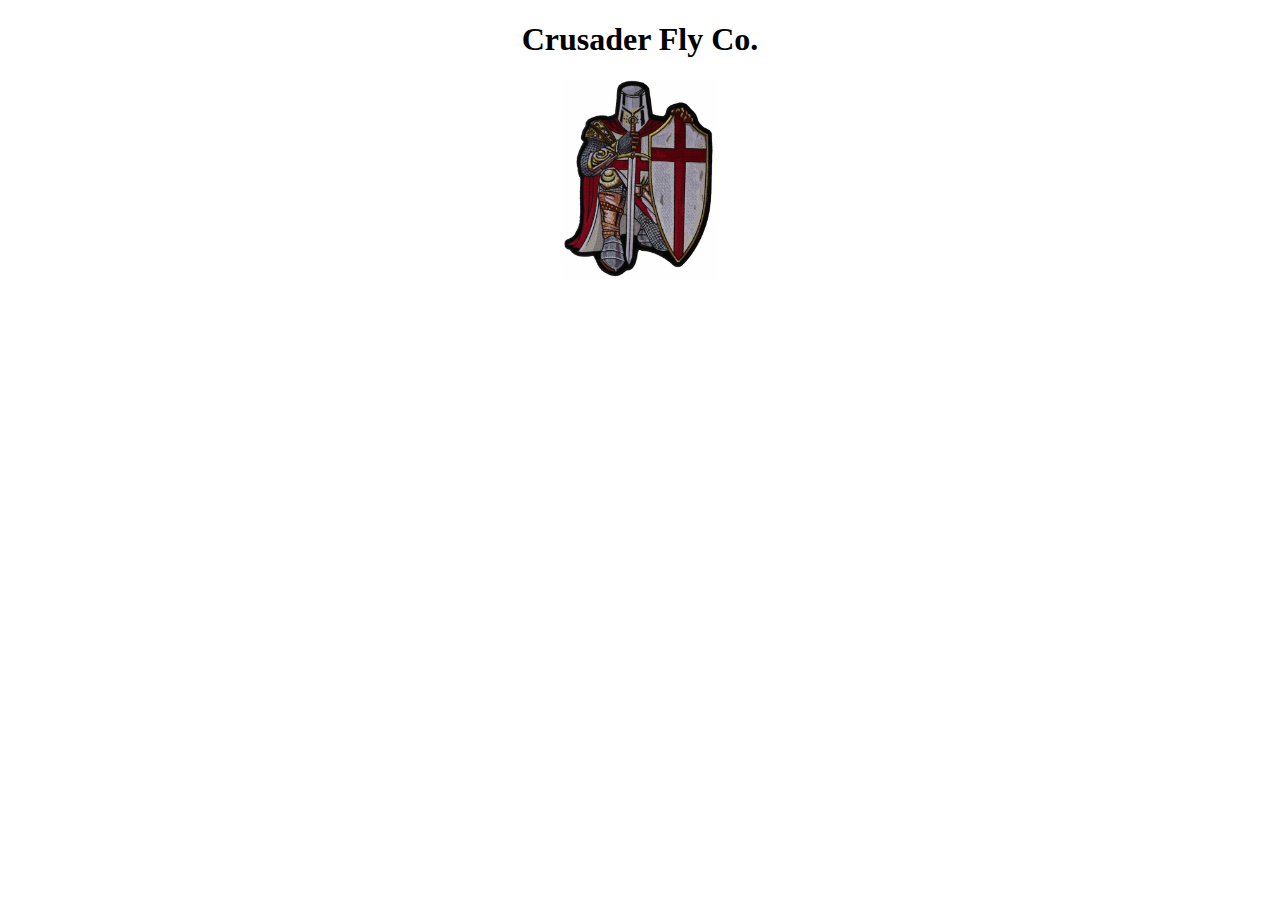
==== develop/index.html @ 6823aa54 "initial commit" ====
<!DOCTYPE html>
<html lang="en">
<head>
    <meta charset="UTF-8">
    <meta http-equiv="X-UA-Compatible" content="IE=edge">
    <meta name="viewport" content="width=device-width, initial-scale=1.0">
    <title>Crusader Fly Co.</title>
    <link rel="stylesheet" href="style.css">
</head>
<body>
    <header class="name">
        <div>
            <h1>Crusader Fly Co.</h1>
            <img src="crusader-knight-large-patch-pl4827-9-1200x630.jpeg" class="logo" alt="Italian Trulli">

        </div>

    </header>


    <footer>

    </footer>

<script src="script.js"></script>
</body>
</html>
---- develop/style.css ----
.logo {
    text-align: center;
    max-width: 100%;
    height: 200px;
}

.name {
    text-align: center;
}
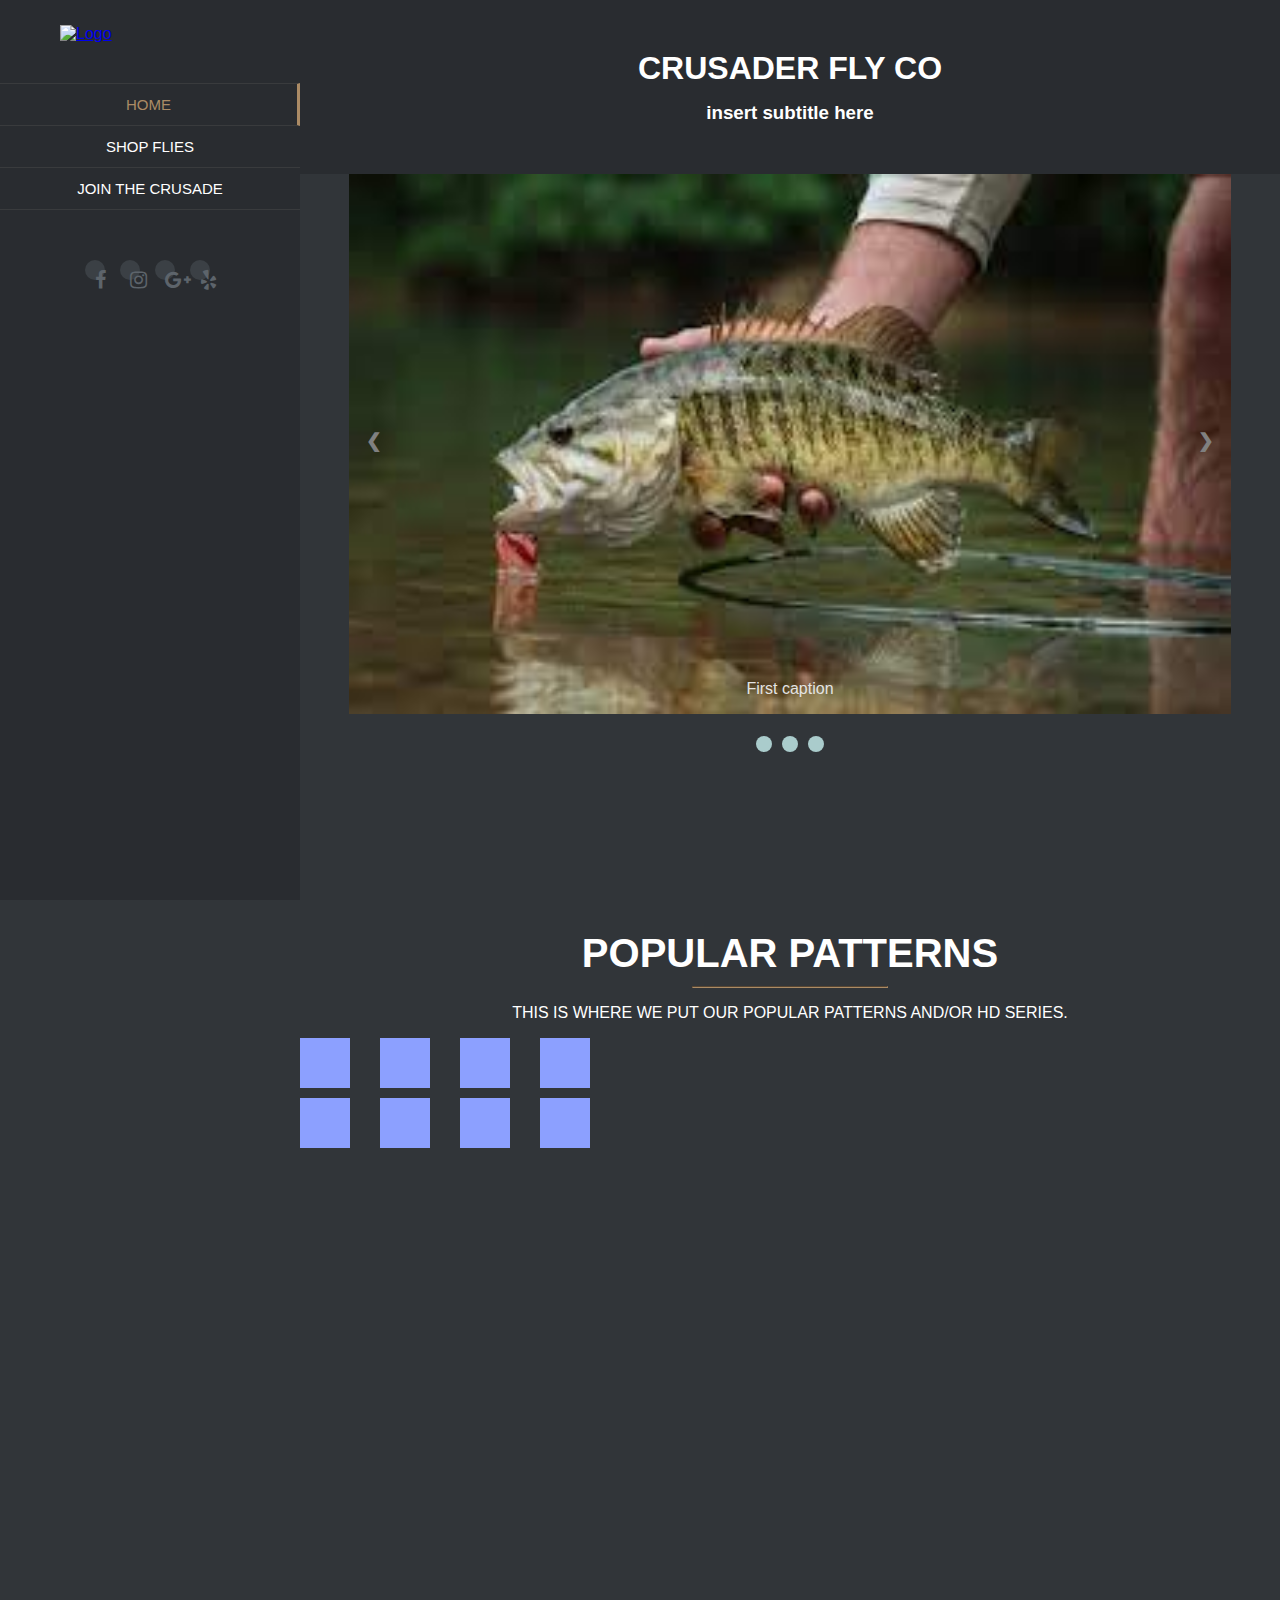
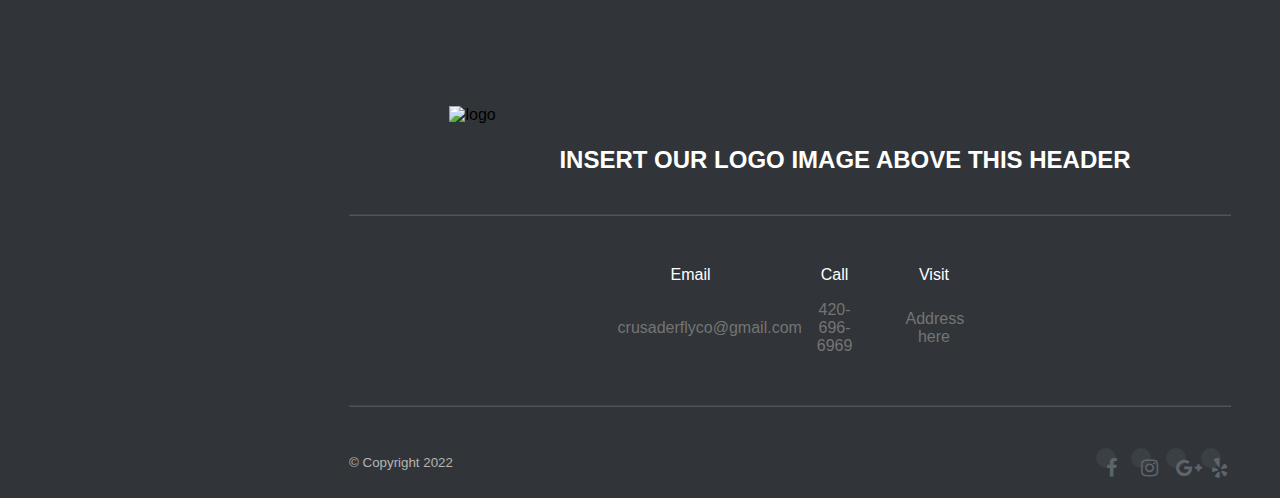
==== commit 47ea6747: "added to landing page" ====
--- a/develop/index.html
+++ b/develop/index.html
@@ -6,21 +6,156 @@
     <meta name="viewport" content="width=device-width, initial-scale=1.0">
     <title>Crusader Fly Co.</title>
     <link rel="stylesheet" href="style.css">
+    <link href="https://stackpath.bootstrapcdn.com/font-awesome/4.7.0/css/font-awesome.min.css" rel="stylesheet"
+    integrity="sha384-wvfXpqpZZVQGK6TAh5PVlGOfQNHSoD2xbE+QkPxCAFlNEevoEH3Sl0sibVcOQVnN" crossorigin="anonymous">
 </head>
 <body>
-    <header class="name">
-        <div>
-            <h1>Crusader Fly Co.</h1>
-            <img src="crusader-knight-large-patch-pl4827-9-1200x630.jpeg" class="logo" alt="Italian Trulli">
+ <!--main section-->
+ <div class="fly-shop-container">
 
+
+     <!--left nav-->
+     <div class="left-nav-column">
+        <a href="/"><img class="logo" src="" alt="Logo"></a>
+        <nav>
+            <ul class="left-navbar">
+                <li class="left-navbar-li-top active"><a href="#">Home</a></li>
+                <li><a href="#">Shop Flies</a></li>
+                <li><a href="#">Join the Crusade</a></li>
+            </ul>
+        </nav>
+        <div class="social-icons">
+            <ul>
+                <li>
+                    <a href="#" target="_blank"><i class="fa fa-facebook"></i></a>
+                </li>
+                <li>
+                    <a href="#" target="_blank"><i class="fa fa-instagram"></i></a>
+                </li>
+                <li>
+                    <a href="#" target="_blank"><i class="fa fa-google-plus"></i></a>
+                </li>
+                <li>
+                    <a href="#" target="_blank"><i class="fa fa-yelp"></i></a>
+                </li>
+            </ul>
+        </div>
+     </div>
+
+
+     <!-- header section -->
+     <div class="header">
+        <h1>CRUSADER FLY CO</h1>
+        <h3 class="header-h3">insert subtitle here</h3>
+    </div>
+
+
+    <!-- body section -->
+    <div class="body">
+        <div class="body-container">
+
+            <div class="slideshow-container fade">
+                <!-- Full images with numbers and message Info -->
+                <div class="Containers">
+                  <img src="/carousel-images/smallmouth.jpeg" class="carousel-img1" style="width:100%">
+                  <div class="Info">First caption</div>
+                </div>
+              
+                <div class="Containers">
+                  <img src="/carousel-images/musky.jpeg" class="carousel-img2" style="width:100%">
+                  <div class="Info">Second Caption</div>
+                </div>
+              
+                <div class="Containers">
+                  <img src="/carousel-images/trout.jpeg" class="carousel-img3" style="width:100%">
+                  <div class="Info">Third Caption</div>
+                </div>
+
+                 
+                <div class="Containers">
+                    <img src="/carousel-images/flyguy.jpeg" class="carousel-img4" style="width:100%">
+                    <div class="Info">fourth Caption</div>
+                  </div>
+              
+                <!-- Back and forward buttons -->
+                <a class="Back" onclick="plusSlides(-1)">&#10094;</a>
+                <a class="forward" onclick="plusSlides(1)">&#10095;</a>
+              </div>
+              <br>
+              
+              <!-- The circles/dots -->
+              <div style="text-align:center">
+                <span class="dots" onclick="currentSlide(1)"></span>
+                <span class="dots" onclick="currentSlide(2)"></span>
+                <span class="dots" onclick="currentSlide(3)"></span>
+              </div> 
         </div>
 
-    </header>
+        <div class="parallax">
+            <div class="parallax-text">
+                <h2>POPULAR PATTERNS</h2>
+                <hr class="hr-two">
+                <p>this is where we put our popular patterns and/or HD series.</p>
+                <div id="popular-patterns-imgs">
+                    <div></div>
+                    <div></div>
+                    <div></div>
+                    <div></div>
+                    <div></div>
+                    <div></div>
+                    <div></div>
+                    <div></div>
+                  </div>
 
+                <!-- <img class="popular-patterns-img1" src="/popular-patterns-img/chockletts-mini-finesse-game-changer-tan-olive.jpeg" alt="gamechanger" style="height:10vh"> -->
+            </div>
+        </div>
 
-    <footer>
+    
 
-    </footer>
+        <footer>
+            <div class="logo-container">
+                <img class="footer-logo" src="/assets/img/Logo-Newport-Transparent-White.png"  alt="logo">
+                <h2 class="footer-h2">Insert our logo image above this header</h2>
+            </div>
+            <hr class="footer-hr">
+
+            <table class="footer-table">
+                <tr>
+                    <td>Email</td>
+                    <td>Call</td>
+                    <td>Visit</td>
+                </tr>
+                <tr class="third">
+                    <td>crusaderflyco@gmail.com</td>
+                    <td>420-696-6969</td>
+                    <td>Address here</td>
+                </tr>
+            </table>
+
+            <hr class="footer-hr">
+
+            <p><small>&copy; Copyright 2022</small></p>
+            <div class="social-icons-footer">
+                <ul>
+                    <li>
+                        <a href="#" target="_blank"><i class="fa fa-facebook"></i></a>
+                    </li>
+                    <li>
+                        <a href="#" target="_blank"><i class="fa fa-instagram"></i></a>
+                    </li>
+                    <li>
+                        <a href="#" target="_blank"><i class="fa fa-google-plus"></i></a>
+                    </li>
+                    <li>
+                        <a href="#" target="_blank"><i class="fa fa-yelp"></i></a>
+                    </li>
+                </ul>
+            </div>
+
+        </footer>
+    </div>
+</div>
 
 <script src="script.js"></script>
 </body>
--- a/develop/style.css
+++ b/develop/style.css
@@ -1,10 +1,456 @@
+
+* {
+    margin: 0;
+    padding: 0;
+    scroll-snap-align: start;
+    scroll-behavior: smooth;
+}
+
+body {
+    font-family: "Unica One", Arial, Helvetica, sans-serif;
+    background-color: #313539;
+}
+
+/* CSS Grid */
+
+.fly-shop-container {
+    display: grid;
+    grid-template-columns: 300px 1fr;
+    grid-column-gap: 0px;
+    grid-row-gap: 0px;
+}
+
+.left-nav-column {
+    grid-area: 1 / 1 / 3 / 2;
+}
+
+.header {
+    grid-area: 1 / 2 / 2 / 3;
+}
+
+.body {
+    grid-area: 2 / 2 / 3 / 3;
+}
+
+/* header */
+
+.header {
+    text-align: center;
+    background-color: #292c30;
+    color: #fff;
+    padding: 50px;
+}
+
+.header-h3 {
+    margin-top: 15px;
+}
+
+/* left nav column */
+
+.left-nav-column {
+    background-color: #292c30;
+    position: fixed;
+    height: 100vh;
+    width: 300px;
+}
 
 .logo {
+    width: 200px;
+    height: auto;
+    display: block;
+    padding: 10px;
+    margin: 15px auto 30px auto;
+}
+
+.left-navbar {
+    display: block;
     text-align: center;
-    max-width: 100%;
-    height: 200px;
-}
-
-.name {
+    list-style: none;
+}
+
+.left-navbar li {
+    border-bottom: 1px solid rgba(82, 82, 82, 0.4);
+    padding: 12px;
+    text-transform: uppercase;
+    font-size: 15px;
+}
+
+.left-navbar li a {
+    color: #fff;
+    text-decoration: none;
+}
+
+.left-navbar-li-top {
+    border-top: 1px solid rgba(82, 82, 82, 0.4);
+}
+
+.active {
+    border-right: 3px solid #ab8b65;
+}
+
+.active a {
+    color: #ab8b65 !important;
+}
+
+.social-icons {
+    margin-top: 20px;
+}
+
+.social-icons {
     text-align: center;
-}+}
+
+.social-icons ul {
+    display: inline-block;
+}
+
+.social-icons ul li {
+    list-style-type: none;
+    float: left;
+    padding: 30px 10px 0 5px;
+    font-size: 20px;
+}
+
+.fa {
+    background-color: #3b4045;
+    color: #5d646b;
+    padding: 10px;
+    width: 20px;
+    height: 20px;
+    border-radius: 50%;
+}
+
+.fa:hover {
+    opacity: .6;
+}
+
+/* body */
+
+.body {
+    background-color: #313539;
+}
+
+.body-container {
+    width: 90%;
+    margin: auto;
+}
+
+.body-main-img {
+    width: 80%;
+    height: auto;
+    padding: 5%;
+    display: block;
+    margin: auto;
+}
+
+.body h1 {
+    color: #fff;
+    font-size: 35px;
+}
+
+.body h3 {
+    color: #ab8b65;
+    font-size: 15px;
+}
+
+.body h1, .body h3 {
+    text-transform: uppercase;
+    margin: 20px 0;
+}
+
+.hr-one {
+    border-color: #ab8b65;
+    width: 20%;
+    margin: -5px 0 40px 0;
+}
+
+.body p {
+    color: #b5b3b3;
+    line-height: 30px;
+    padding-bottom: 20px;
+}
+
+.body-pic-1 {
+    width: 40%;
+    height: auto;
+    margin-bottom: 100px;
+}
+
+.image-1 {
+    height: 700px;
+    width: auto;
+    object-fit: 100%;
+}
+
+.image-2 {
+    height: 700px;
+    object-fit: cover;
+    width: 100%;
+}
+
+.parallax {
+    background-image: url('/assets/img/parallax-11.jpg');
+    height: 100vh;
+    background-attachment: fixed;
+    background-position: center;
+    background-repeat: no-repeat;
+    background-size: cover;
+    text-align: center;
+}
+
+.hr-two {
+    border-color: #ab8b65;
+    width: 20%;
+    margin: auto;
+}
+
+.parallax h2, .parallax p {
+    color: #fff;
+    text-transform: uppercase;
+    width: 80%;
+    margin: auto;
+    padding: 10px;
+}
+
+.parallax h2 {
+    padding-top: 175px;
+    font-size: 40px;
+}
+
+.hours-table {
+    color: #b5b3b3;
+}
+
+.hours-row {
+    background-color: rgb(36, 41, 45);
+}
+
+.image-table {
+    height: 500px;
+    object-fit: cover;
+    width: 100%;
+}
+
+.img-row {
+    display: grid;
+    grid-template-columns: repeat(2, 50%);
+}
+
+.hours-row {
+    display: grid;
+    grid-template-columns: repeat(2, 50%);
+    background-color: rgb(36, 41, 45);
+}
+
+.left {
+    grid-area: 1 / 1 / 2 / 2;
+    width: 90%;
+    margin: auto;
+}
+
+.right {
+    grid-area: 1 / 2 / 2 / 3;
+}
+
+.left h3 {
+    font-size: 25px;
+}
+
+.line-under-table {
+    border-color: #ab8b65;
+    width: 30%;
+}
+
+.hours-table tr td {
+    padding: 15px;
+    text-align: left;
+}
+
+footer {
+    background-color: #313539;
+    width: 90%;
+    margin: auto;
+}
+
+footer h2 {
+    color: #fff;
+}
+
+.footer-hr {
+    border-color: rgba(211, 211, 211, 0.2);
+    margin: 40px 0;
+}
+
+.footer-logo {
+    width: 100px;
+    height: auto;
+}
+
+.logo-container {
+    display: flex;
+    justify-content: center;
+    margin-top: 50px;
+}
+
+.footer-h2 {
+    text-transform: uppercase;
+    padding: 40px 0 0 10px;
+}
+
+.social-icons-footer {
+    text-align: right;
+    margin-top: -50px;
+}
+
+.social-icons-footer ul {
+    display: inline-block;
+}
+
+.social-icons-footer ul li {
+    list-style-type: none;
+    float: left;
+    padding: 0 10px 0 5px;
+    font-size: 20px;
+}
+
+.footer-table {
+    color: #fff;
+    text-align: center;
+    margin: auto;
+}
+
+.footer-table tr td {
+    padding: 2% 5%;
+}
+
+.third  td{
+    color: #747474;
+}
+
+* {box-sizing:border-box}
+
+/* Slideshow container */
+.slideshow-container {
+  max-width: 1000px;
+  position: relative;
+  margin: auto;
+}
+
+/* Make the images invisible by default */
+.Containers {
+  display: none;
+}
+
+/* forward & Back buttons */
+.Back, .forward {
+  cursor: pointer;
+  position: absolute;
+  top: 48%;
+  width: auto;
+  margin-top: -23px;
+  padding: 17px;
+  color: grey;
+  font-weight: bold;
+  font-size: 19px;
+  transition: 0.4s ease;
+  border-radius: 0 5px 5px 0;
+  user-select: none;
+}
+
+/* Place the "forward button" to the right */
+.forward {
+  right: 0;
+  border-radius: 4px 0 0 4px;
+}
+
+/*when the user hovers,add a black background with some little opacity */
+.Back:hover, .forward:hover {
+  background-color: rgba(0,0,0,0.8);
+}
+
+/* Caption Info */
+.Info {
+  color: #e3e3e3;
+  font-size: 16px;
+  padding: 10px 14px;
+  position: absolute;
+  bottom: 10px;
+  width: 100%;
+  text-align: center;
+}
+
+/* Worknumbering (1/3 etc) */
+.MessageInfo {
+  color: #f2f2f3;
+  font-size: 14px;
+  padding: 10px 14px;
+  position: absolute;
+  top: 0;
+}
+
+/* The circles or bullets and indicators */
+.dots {
+  cursor: pointer;
+  height: 16px;
+  width: 16px;
+  margin: 0 3px;
+  background-color: #acc;
+  border-radius: 50%;
+  display: inline-block;
+  transition: background-color 0.5s ease;
+}
+
+.enable, .dots:hover {
+  background-color: #717161;
+}
+
+/* Faint animation */
+.fade {
+  -webkit-animation-name: fade;
+  -webkit-animation-duration: 1.4s;
+  animation-name: fade;
+  animation-duration: 1.4s;
+}
+
+@-webkit-keyframes fade {
+  from {opacity: .5}
+  to {opacity: 2}
+}
+
+@keyframes fade {
+  from {opacity: .5}
+  to {opacity: 2}
+}
+
+.carousel-img1{
+    height: 60vh;
+
+}
+
+.carousel-img2{
+    height: 60vh;
+   
+}
+
+.carousel-img3{
+    height: 60vh;
+
+
+}
+
+.carousel-img4{
+    height: 60vh;
+
+
+}
+
+#popular-patterns-imgs {
+    display: grid;
+    grid: repeat(2, 60px) / auto-flow 80px;
+  }
+  
+  #popular-patterns-imgs > div {
+    background-color: #8ca0ff;
+    width: 50px;
+    height: 50px;
+  }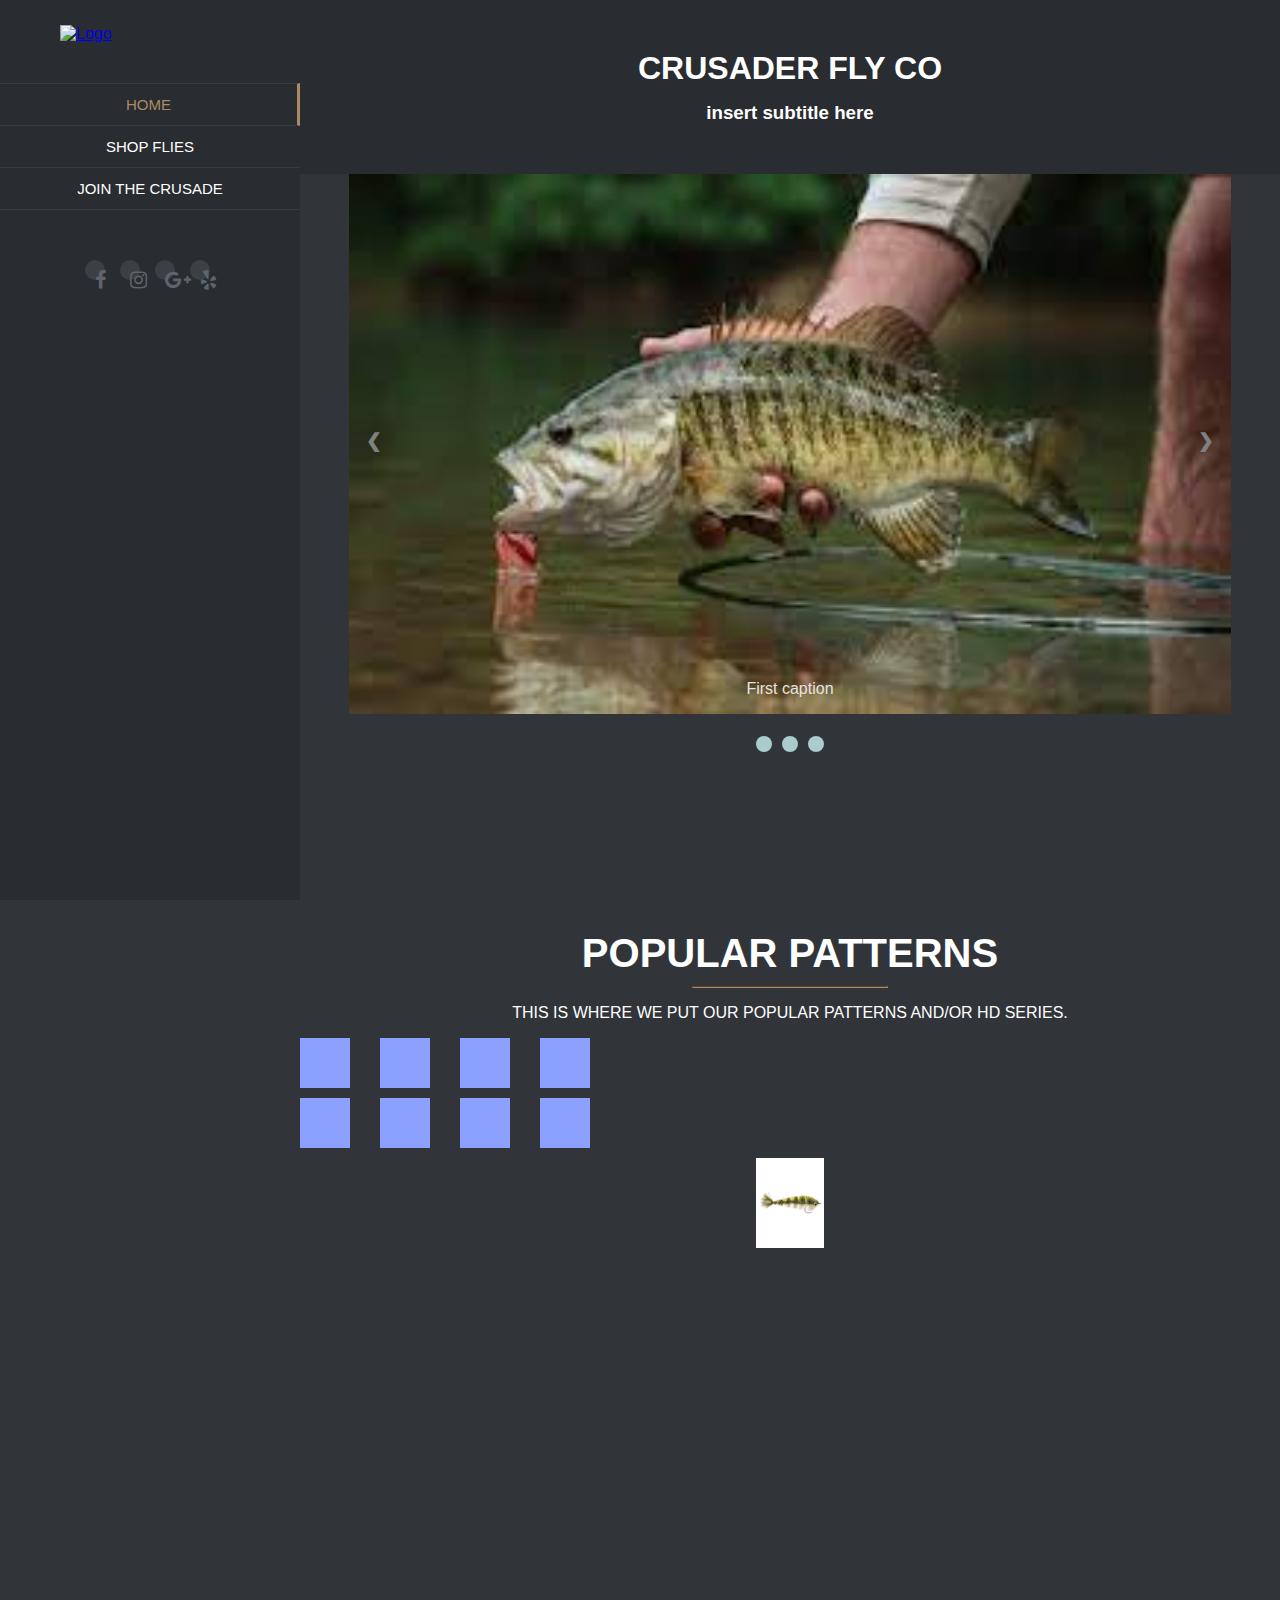
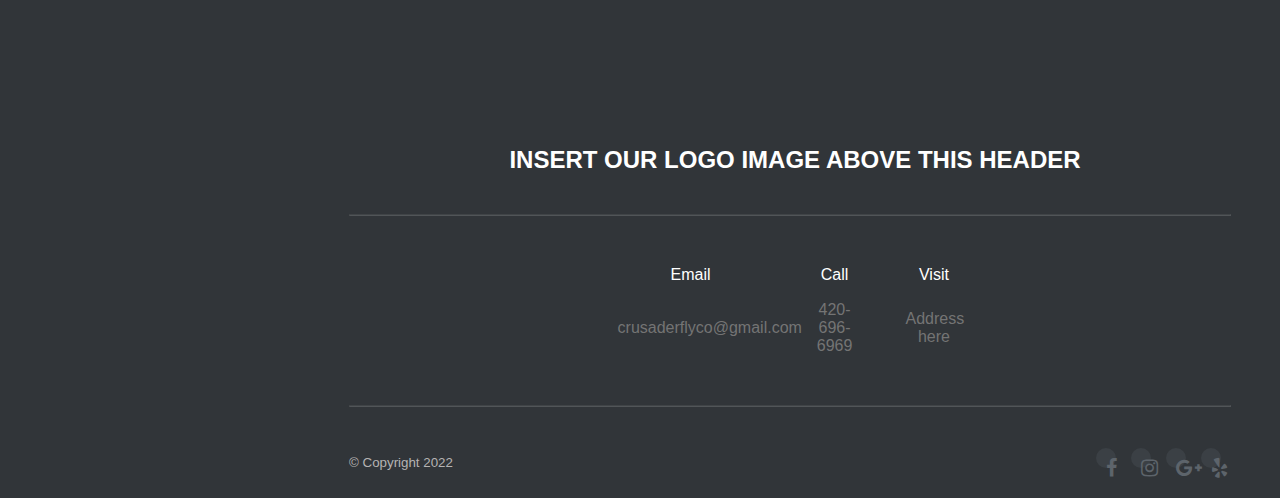
==== commit 79fbe5a2: "fixed console errors" ====
--- a/develop/index.html
+++ b/develop/index.html
@@ -107,7 +107,7 @@
                     <div></div>
                   </div>
 
-                <!-- <img class="popular-patterns-img1" src="/popular-patterns-img/chockletts-mini-finesse-game-changer-tan-olive.jpeg" alt="gamechanger" style="height:10vh"> -->
+                <img class="popular-patterns-img1" src="/popular-patterns-img/chockletts-mini-finesse-game-changer-tan-olive.jpeg" alt="gamechanger" style="height:10vh">
             </div>
         </div>
 
@@ -115,7 +115,7 @@
 
         <footer>
             <div class="logo-container">
-                <img class="footer-logo" src="/assets/img/Logo-Newport-Transparent-White.png"  alt="logo">
+                <!-- <img class="footer-logo" src="/assets/img/Logo-Newport-Transparent-White.png"  alt="logo"> -->
                 <h2 class="footer-h2">Insert our logo image above this header</h2>
             </div>
             <hr class="footer-hr">
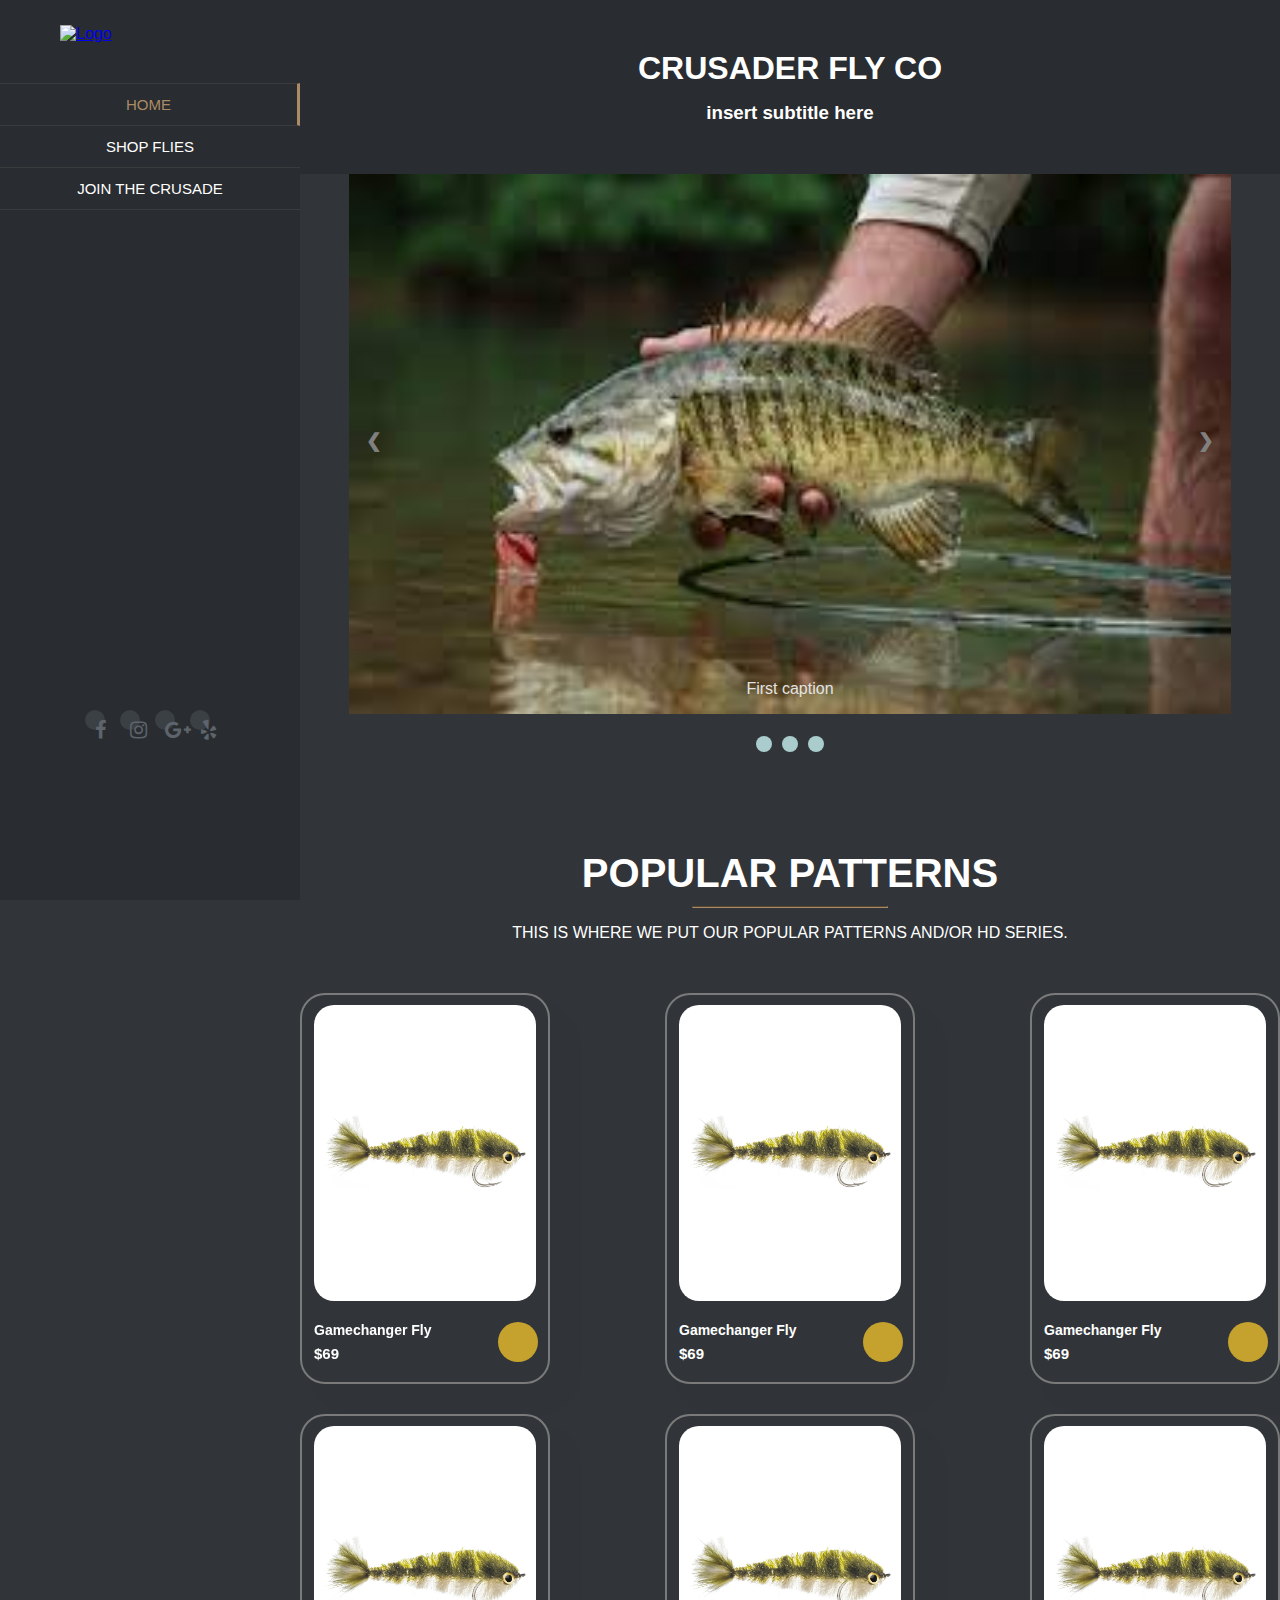
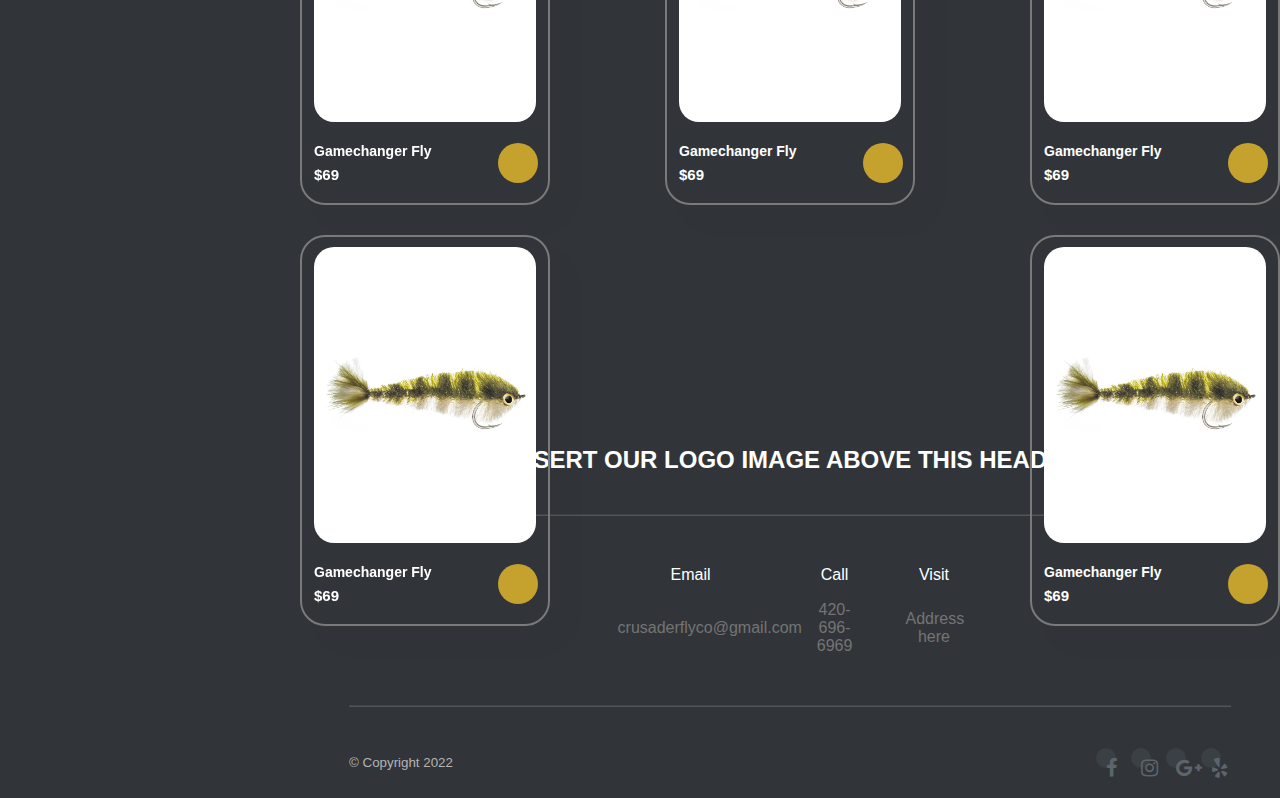
==== commit 11a22ce0: "added cards to popular patterns" ====
--- a/develop/index.html
+++ b/develop/index.html
@@ -13,7 +13,6 @@
  <!--main section-->
  <div class="fly-shop-container">
 
-
      <!--left nav-->
      <div class="left-nav-column">
         <a href="/"><img class="logo" src="" alt="Logo"></a>
@@ -91,29 +90,100 @@
               </div> 
         </div>
 
-        <div class="parallax">
-            <div class="parallax-text">
+<section id="product1">
+        <div class="popular-patterns">
+            <div class="popular-patterns-text">
                 <h2>POPULAR PATTERNS</h2>
                 <hr class="hr-two">
                 <p>this is where we put our popular patterns and/or HD series.</p>
-                <div id="popular-patterns-imgs">
-                    <div></div>
-                    <div></div>
-                    <div></div>
-                    <div></div>
-                    <div></div>
-                    <div></div>
-                    <div></div>
-                    <div></div>
-                  </div>
-
-                <img class="popular-patterns-img1" src="/popular-patterns-img/chockletts-mini-finesse-game-changer-tan-olive.jpeg" alt="gamechanger" style="height:10vh">
-            </div>
-        </div>
+            <div class="pro-container">
+               <div class="pro">
+                   <img src="/popular-patterns-img/chockletts-mini-finesse-game-changer-tan-olive.jpeg" alt="gamechanger">
+                   <div class="des">
+                    <span></span>
+                       <h5>Gamechanger Fly</h5>
+                       <h4>$69</h4>
+                   </div>
+                   <a href="#"><i class="fal fa-shopping-cart cart"></i></a>
+               </div>
+
+               <div class="pro">
+                <img src="/popular-patterns-img/chockletts-mini-finesse-game-changer-tan-olive.jpeg" alt="gamechanger">
+                <div class="des">
+                 <span></span>
+                    <h5>Gamechanger Fly</h5>
+                    <h4>$69</h4>
+                </div>
+                <a href="#"><i class="fal fa-shopping-cart cart"></i></a>
+            </div>
+
+            <div class="pro">
+                <img src="/popular-patterns-img/chockletts-mini-finesse-game-changer-tan-olive.jpeg" alt="gamechanger">
+                <div class="des">
+                 <span></span>
+                    <h5>Gamechanger Fly</h5>
+                    <h4>$69</h4>
+                </div>
+                <a href="#"><i class="fal fa-shopping-cart cart"></i></a>
+            </div>
+
+            <div class="pro">
+                <img src="/popular-patterns-img/chockletts-mini-finesse-game-changer-tan-olive.jpeg" alt="gamechanger">
+                <div class="des">
+                 <span></span>
+                    <h5>Gamechanger Fly</h5>
+                    <h4>$69</h4>
+                </div>
+                <a href="#"><i class="fal fa-shopping-cart cart"></i></a>
+            </div>
+
+            <div class="pro">
+                <img src="/popular-patterns-img/chockletts-mini-finesse-game-changer-tan-olive.jpeg" alt="gamechanger">
+                <div class="des">
+                 <span></span>
+                    <h5>Gamechanger Fly</h5>
+                    <h4>$69</h4>
+                </div>
+                <a href="#"><i class="fal fa-shopping-cart cart"></i></a>
+            </div>
+
+            <div class="pro">
+                <img src="/popular-patterns-img/chockletts-mini-finesse-game-changer-tan-olive.jpeg" alt="gamechanger">
+                <div class="des">
+                 <span></span>
+                    <h5>Gamechanger Fly</h5>
+                    <h4>$69</h4>
+                </div>
+                <a href="#"><i class="fal fa-shopping-cart cart"></i></a>
+            </div>
+
+            <div class="pro">
+                <img src="/popular-patterns-img/chockletts-mini-finesse-game-changer-tan-olive.jpeg" alt="gamechanger">
+                <div class="des">
+                 <span></span>
+                    <h5>Gamechanger Fly</h5>
+                    <h4>$69</h4>
+                </div>
+                <a href="#"><i class="fal fa-shopping-cart cart"></i></a>
+            </div>
+
+            <div class="pro">
+                <img src="/popular-patterns-img/chockletts-mini-finesse-game-changer-tan-olive.jpeg" alt="gamechanger">
+                <div class="des">
+                 <span></span>
+                    <h5>Gamechanger Fly</h5>
+                    <h4>$69</h4>
+                </div>
+                <a href="#"><i class="fal fa-shopping-cart cart"></i></a>
+            </div>
+
+            </div>
+            </div>
+        </div>
+</section>
 
     
-
-        <footer>
+<footer>
             <div class="logo-container">
                 <!-- <img class="footer-logo" src="/assets/img/Logo-Newport-Transparent-White.png"  alt="logo"> -->
                 <h2 class="footer-h2">Insert our logo image above this header</h2>
@@ -153,7 +223,8 @@
                 </ul>
             </div>
 
-        </footer>
+        </div>
+</footer>
     </div>
 </div>
 
--- a/develop/style.css
+++ b/develop/style.css
@@ -98,6 +98,7 @@
 
 .social-icons {
     text-align: center;
+    padding-top: 450px;
 }
 
 .social-icons ul {
@@ -188,8 +189,7 @@
     width: 100%;
 }
 
-.parallax {
-    background-image: url('/assets/img/parallax-11.jpg');
+.popular-patterns {
     height: 100vh;
     background-attachment: fixed;
     background-position: center;
@@ -204,7 +204,7 @@
     margin: auto;
 }
 
-.parallax h2, .parallax p {
+.popular-patterns h2, .popular-patterns p {
     color: #fff;
     text-transform: uppercase;
     width: 80%;
@@ -212,8 +212,8 @@
     padding: 10px;
 }
 
-.parallax h2 {
-    padding-top: 175px;
+.popular-patterns h2 {
+    padding-top: 95px;
     font-size: 40px;
 }
 
@@ -270,6 +270,7 @@
     background-color: #313539;
     width: 90%;
     margin: auto;
+    padding-top: 300px;
 }
 
 footer h2 {
@@ -453,4 +454,75 @@
     background-color: #8ca0ff;
     width: 50px;
     height: 50px;
+  }
+
+  #product1 {
+      text-align: center;
+  }
+
+  #product1 .pro-container{
+      display: flex;
+      justify-content: space-between;
+      padding-top: 20px;
+      flex-wrap: wrap;
+  }
+
+  #product1 .pro {
+      width: 23%;
+      min-width: 250px;
+      padding: 10px 12px;
+      border: 2px solid rgb(122, 122, 122);
+      border-radius: 25px;
+      cursor: pointer;
+      box-shadow: 20px 20px 30px rgba(0, 0, 0, 0.02);
+      margin: 15px 0;
+      transition: 0.2s ease;
+      position: relative;
+  }
+
+  #product1 .pro:hover{
+    box-shadow: 20px 20px 30px rgba(80, 79, 78, 0.438);
+  }
+
+  #product1 .pro img{
+      width: 100%;
+      border-radius: 20px;
+  }
+
+  /* h5{
+      color: white;
+  }
+  h4{
+      color: rgb(255, 255, 255);
+  } */
+
+  #product1 .pro .des{
+      text-align: start;
+      padding: 10px 0;
+  }
+
+  #product1 .pro .des h5{
+      padding-top: 7px;
+      color: white;
+      font-size: 14px;
+  }
+
+  #product1 .pro .des h4{
+      padding-top: 7px;
+      font-size: 15px;
+      font-weight: 700;
+      color: white;
+  }
+
+  #product1 .pro .cart{
+      width: 40px;
+      height: 40px;
+      line-height: 40px;
+      border-radius: 50px;
+      background-color: rgb(197, 162, 45);
+      font-weight: 500;
+      color: white;
+      position: absolute;
+      bottom: 20px;
+      right: 10px;
   }